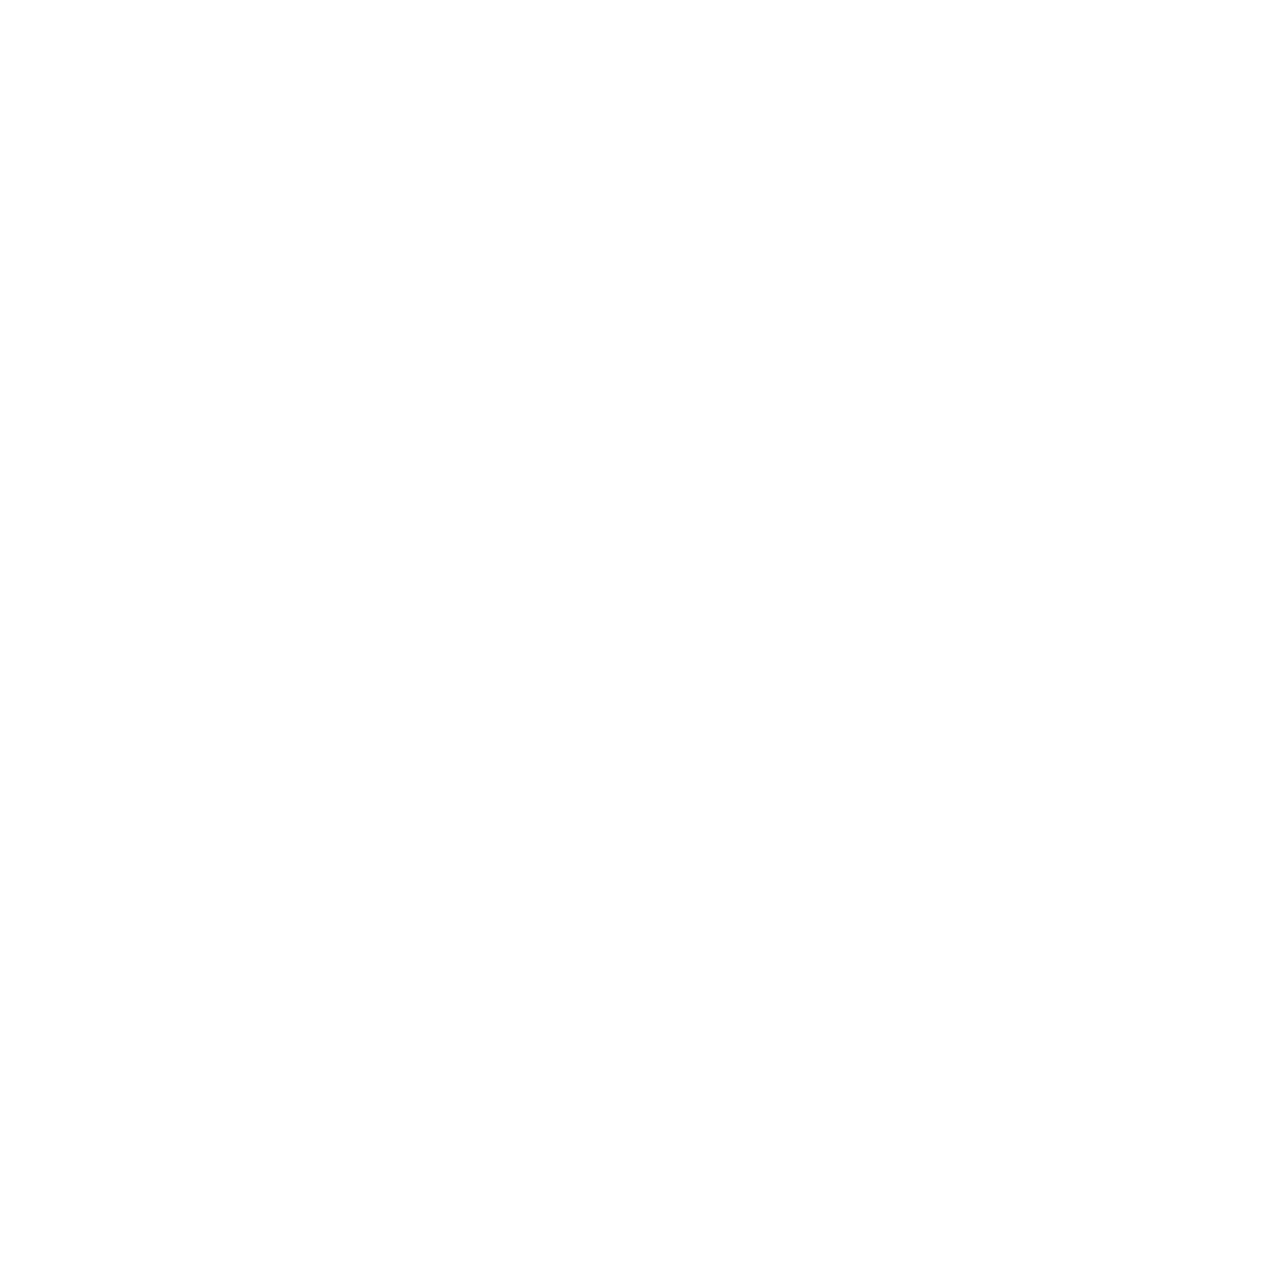
==== policies.html @ 4163ba16 "aa" ====
<!doctype html>
<html>
	<head>
		<meta charset="utf-8">
		<meta http-equiv="X-UA-Compatible" content="IE=edge">
		<meta name="viewport" content="width=device-width, initial-scale=1">
		<title>DES-053</title>
		<link rel="stylesheet" href="style.css">
	</head>
	<body>
		
		<div class="polcies">
		  
		<br>
		
		<h1>
		  Nondiscrimination:
		</h1>
		<br>
		It is policy of Georgian Court University to maintain an academic environment free of discrimination, including harassment, regardless of gender, race, creed, color, religion, age, national and ethnic origin, sexual orientation, disability, or veteran status. The University is committed to creating an environment which is free from intolerance directed toward individuals or groups. For details, see the current GCU undergraduate catalog. All inquiries shall be addressed in the Office of Human Resources.
		<br><br>
		<h1>
		  Disabilities Services:
		</h1>
		
		<br>
		Georgian Court University is committed to ensuring that all students receive equal access to all services, programs, and activities. We support students with documented physical, sensory, learning, or psychological disabilities by providing reasonable and appropriate accommodations in accordance with applicable laws, such as Section 504 of the Rehabilitation Act of 1973 and the Americans with Disabilities Act of 1990. To request accommodations and/or academic adjustments, please contact the Academic Development and Support Center on the lower level of the Sister Mary Joseph Cunningham Library. Call 732-987-2363 or send an email to <a href="mailto:lfarh@georgian.edu">lfarh@georgian.edu</a> For more information, see <a href=" http://georgian.edu/academics/adsc/#disabilities-services">Disability Services</a> 
		<br><br>
		<h1>
		  Academic Integrity
		</h1>
		
		
		<br>
		Georgian Court strives to be a moral community with ethical convictions. Academic integrity is essential to collegial pursuit of truth and knowledge, and academic dishonesty is a serious offense which may result in failure for the course and even dismissal from Georgian Court. Anyone who willfully assists another in the breach of integrity is held equally responsible and subject to the same penalty. According to GCU policy, academic dishonesty is any act of cheating, fabrication, plagiarism, abuse of resources, forgery of academic documents, dissimulation, or sabotage, and any act of aiding and abetting academic dishonesty. One aspect of academic honesty that often surprises students is the expectation that you hand in original work that was not already handed in for a different course. Unless you have specifically obtained your instructor’s permission to hand in previously-completed work, this is a breach of academic honesty. See the catalog or student handbook for additional information. Check with your instructor BEFORE an assignment’s due date if you have questions about this policy.
		 <br><br>
		<h1>
		  Early Warning System – Intervention Tool
		</h1>
		<br>
		
		Georgian Court University has an electronic intervention tool called the Early Warning System. This tool will be invoked when a student is doing poorly in a course by demonstration of sub-par academic performance, attendance, or disposition.  Once an alert is activated in the Early Warning System, you will be notified and a Georgian Court University professional will reach out to you to discuss ways to help you succeed in this course.  This process is only meant to help you.
		 <br><br>
		<h1>
		  Withdrawal from this Course
		</h1>
		 <br>
		GCU policy permits undergraduate students to withdraw up to the 10th week (or equivalent for courses of shorter duration) and receive a “W” grade. This requires a "Request for Grade of W" form and a fee. You cannot withdraw from this course by not attending or by telling your instructor of your desire to withdraw. It is your responsibility to complete the official forms and procedures. An academic advisor must sign the form. A student who has not officially withdrawn will receive a grade based on all work, whether completed or not, including work assigned after the student stopped attending. The registrar publishes a list of deadlines to request a grade of “W” at <a href= http://georgian.edu/academics/registrar/important-dates/.> IMPORTANT DATES </a>
		<br>
		<br>
		WITHDRAWING FROM A COURSE CAN NEGATIVELY AFFECT YOUR FINANCIAL AID AND ACADEMIC STANDING – 
		be sure to check with the Financial Aid Office and your advisor before dropping any course.
		<br><br>
		
		The Office of the Registrar in the Mercy Center can answer questions, too. Telephone 732-987-2228; email <a href="mailto:registrar@georgian.edu">registrar@georgian.edu</a>; <a href="http://georgian.edu/academics/registrar">Registar web site</a>
		<br>
		  <br><br><br><br>
		  </div>
	</body>
</html>
---- style.css ----
@font-face {
	font-family: 'Berthold Akzidenz Grotesk BE';
	src: url('AkzidenzGroteskBE-Regular.eot');
	src: url('AkzidenzGroteskBE-Regular.eot?#iefix') format('embedded-opentype'),
		url('AkzidenzGroteskBE-Regular.woff') format('woff'),
		url('AkzidenzGroteskBE-Regular.ttf') format('truetype');
	font-weight: normal;
	font-style: normal;
}

@font-face {
	font-family: 'Berthold Akzidenz Grotesk BE';
	src: url('AkzidenzGroteskBE-Md.eot');
	src: url('AkzidenzGroteskBE-Md.eot?#iefix') format('embedded-opentype'),
		url('AkzidenzGroteskBE-Md.woff') format('woff'),
		url('AkzidenzGroteskBE-Md.ttf') format('truetype');
	font-weight: 500;
	font-style: normal;
}


* {
  margin: 0;
  padding: 0;
}

html, 
body, 
p,
.h1
 {
  font-family:'Berthold Akzidenz Grotesk BE', sans-Serif;
  font-size: 18px;
  font-style: normal;
  line-height: 1.3;
  color:white
}

.projects {
    font-family:'Berthold Akzidenz Grotesk BE', sans-Serif;
  font-size: 18px;
  font-style: normal;
  line-height: 1.3;
  color:white
}

.date
{
    font-family:'Berthold Akzidenz Grotesk BE', sans-Serif;
    font-size: 18px;
    font-weight: 500;
}

.title {
    font-family:'Berthold Akzidenz Grotesk BE', sans-Serif;
    font-size: 15px;

}

/* Sides */

.left {
margin:20;
  width: 50vw;
  background-color: blue
}

.right {
    margin:20;
  width: 50vw;
  background-color:orange;
  
}

.left, 
.right {
  overflow-y: scroll; 
  overflow-x: hidden;
	-webkit-overflow-scrolling: touch;
  height: 100vh;
}

/* Info */
.schedule
{
    padding: 20px 10px 10px 10px;
      font-size: 12px;
      line-height: 1.1;

}

.container {
	margin: 0px;
	display: -webkit-box;
	display: -moz-box;
	display: -ms-flexbox;
	display: -webkit-flex;
	display: flex;
	flex-direction: row;
	-webkit-flex-direction: row;
  overflow-x: hidden !important; 
  overflow-y: hidden !important;
  width: 100vw;
  height: 100vh;

}

/* Links */
a { color:white;
    text-decoration: none;
    border-bottom: white 0.125em solid;
}

a:hover {
  color:white;
}

/* Rows */

.row {
  width: auto;
  height: auto;
  border-top:1px solid white;
  padding: 10px 10px 10px 10px;
  border-right: 1px solid white;
  border-left: 1px solid white;

  display: grid;
  grid-template-columns: 200px, auto;
}

.last-row
{
    width: auto;
    height: auto;
    padding: 10px 10px 10px 10px;
    border-right: 1px solid white;
    border-left: 1px solid white;
    display: grid;
    grid-template-columns: 300px auto;
    border-bottom:1px solid white;

    display: grid;
  grid-template-columns: 200px, auto;
}

.section {
  padding: 20px 40px 10px 10px;

}


/* Lists */

ol {
  
  margin-left: 20px;
}

ul {
  margin-left: 20px;
  margin-top: 0px;
}

blockquote {
  margin-left: 20px;
}



/* Querey */

@media screen and (max-width: 650px) {
  html,
  body, 
  p,
  .h1 {
    font-size: 12px;
    line-height: 1.1;
  }

  .row {
    grid-template-columns: 1fr;
  }
  
}
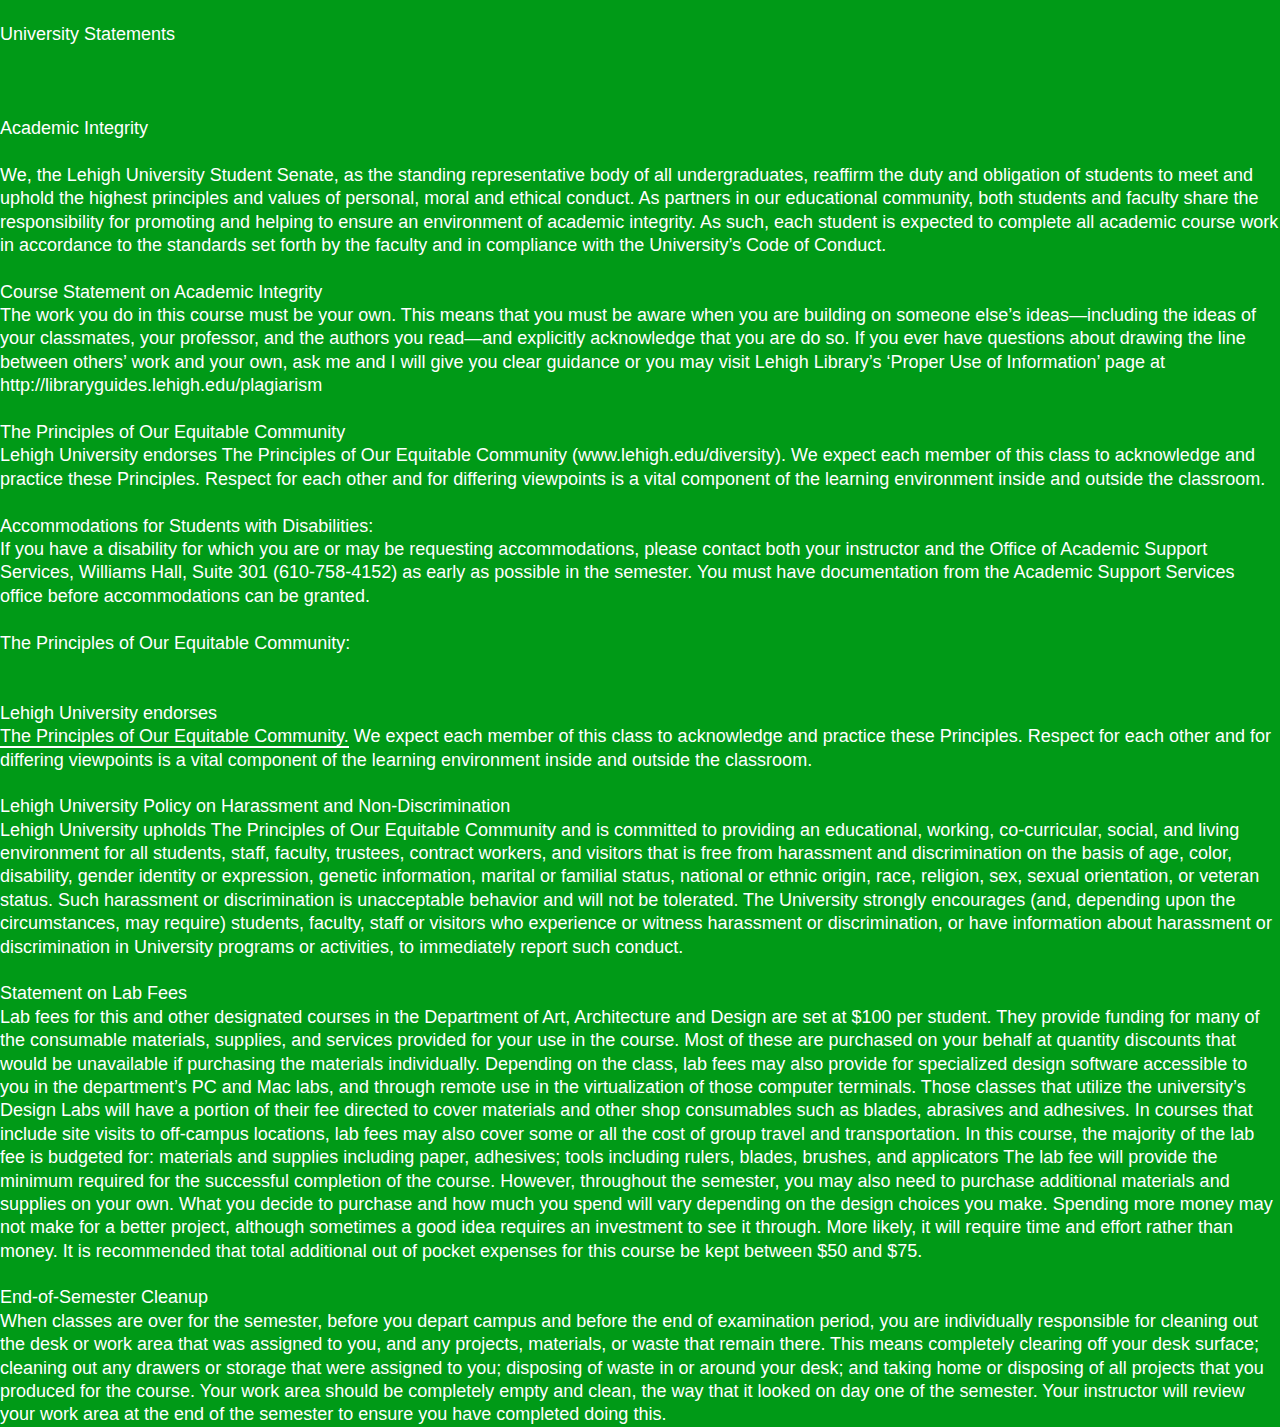
==== commit c5a229de: "Update policies.html" ====
--- a/policies.html
+++ b/policies.html
@@ -13,49 +13,40 @@
 		<div class="polcies">
 		  
 		<br>
-		
-		<h1>
-		  Nondiscrimination:
-		</h1>
+		<p>
+		University Statements</p><br>
 		<br>
-		It is policy of Georgian Court University to maintain an academic environment free of discrimination, including harassment, regardless of gender, race, creed, color, religion, age, national and ethnic origin, sexual orientation, disability, or veteran status. The University is committed to creating an environment which is free from intolerance directed toward individuals or groups. For details, see the current GCU undergraduate catalog. All inquiries shall be addressed in the Office of Human Resources.
-		<br><br>
-		<h1>
-		  Disabilities Services:
-		</h1>
-		
+		<br><p>Academic Integrity </p>
 		<br>
-		Georgian Court University is committed to ensuring that all students receive equal access to all services, programs, and activities. We support students with documented physical, sensory, learning, or psychological disabilities by providing reasonable and appropriate accommodations in accordance with applicable laws, such as Section 504 of the Rehabilitation Act of 1973 and the Americans with Disabilities Act of 1990. To request accommodations and/or academic adjustments, please contact the Academic Development and Support Center on the lower level of the Sister Mary Joseph Cunningham Library. Call 732-987-2363 or send an email to <a href="mailto:lfarh@georgian.edu">lfarh@georgian.edu</a> For more information, see <a href=" http://georgian.edu/academics/adsc/#disabilities-services">Disability Services</a> 
-		<br><br>
-		<h1>
-		  Academic Integrity
-		</h1>
-		
-		
+We, the Lehigh University Student Senate, as the standing representative body of all undergraduates, reaffirm the duty and obligation of students to meet and uphold the highest principles and values of personal, moral and ethical conduct. As partners in our educational community, both students and faculty share the responsibility for promoting and helping to ensure an environment of academic integrity. As such, each student is expected to complete all academic course work in accordance to the standards set forth by the faculty and in compliance with the University’s Code of Conduct.
+<br>
+<br><p>Course Statement on Academic Integrity</p>
+The work you do in this course must be your own. This means that you must be aware when you are building on someone else’s ideas—including  the ideas of your classmates, your professor, and the authors you read—and explicitly acknowledge that you are do so. If you ever have questions about drawing the line between others’ work and your own, ask me and I will give you clear guidance or you may visit Lehigh Library’s ‘Proper Use of Information’ page at http://libraryguides.lehigh.edu/plagiarism 
+<br>
+<br><p>The Principles of Our Equitable Community</p>
+Lehigh University endorses The Principles of Our Equitable Community (www.lehigh.edu/diversity). We expect each member of this class to acknowledge and practice these Principles. Respect for each other and for differing viewpoints is a vital component of the learning environment inside and outside the classroom.
+<br>
+<br><p>Accommodations for Students with Disabilities: </p>
+If you have a disability for which you are or may be requesting accommodations, please contact both your instructor and the Office of Academic Support Services, Williams Hall, Suite 301 (610-758-4152) as early as possible in the semester.  You must have documentation from the Academic Support Services office before accommodations can be granted.
+<br>
+<br><p>The Principles of Our Equitable Community: </p>
+<br>
+<br><p>Lehigh University endorses </p>
+<a href=http://www.lehigh.edu/~inprv/initiatives/PrinciplesEquity_Sheet_v2_032212.pdf">The Principles of Our Equitable Community.</a> We expect each member of this class to acknowledge and practice these Principles. Respect for each other and for differing viewpoints is a vital component of the learning environment inside and outside the classroom.
+<br>
+<br><p>Lehigh University Policy on Harassment and Non-Discrimination</p>
+Lehigh University upholds The Principles of Our Equitable Community and is committed to providing an educational, working, co-curricular, social, and living environment for all students, staff, faculty, trustees, contract workers, and visitors that is free from harassment and discrimination on the basis of age, color, disability, gender identity or expression, genetic information, marital or familial status, national or ethnic origin, race, religion, sex, sexual orientation, or veteran status.  Such harassment or discrimination is unacceptable behavior and will not be tolerated. The University strongly encourages (and, depending upon the circumstances, may require) students, faculty, staff or visitors who experience or witness harassment or discrimination, or have information about harassment or discrimination in University programs or activities, to immediately report such conduct. 
+<br>
+<br><p>Statement on Lab Fees</p>
+Lab fees for this and other designated courses in the Department of Art, Architecture and Design are set at $100 per student. They provide funding for many of the consumable materials, supplies, and services provided for your use in the course. Most of these are purchased on your behalf at quantity discounts that would be unavailable if purchasing the materials individually. Depending on the class, lab fees may also provide for specialized design software accessible to you in the department’s PC and Mac labs, and through remote use in the virtualization of those computer terminals. Those classes that utilize the university’s Design Labs will have a portion of their fee directed to cover materials and other shop consumables such as blades, abrasives and adhesives. In courses that include site visits to off-campus locations, lab fees may also cover some or all the cost of group travel and transportation. 
+In this course, the majority of the lab fee is budgeted for: materials and supplies including paper, adhesives; tools including rulers, blades, brushes, and applicators
+The lab fee will provide the minimum required for the successful completion of the course. However, throughout the semester, you may also need to purchase additional materials and supplies on your own.  What you decide to purchase and how much you spend will vary depending on the design choices you make. Spending more money may not make for a better project, although sometimes a good idea requires an investment to see it through. More likely, it will require time and effort rather than money.  It is recommended that total additional out of pocket expenses for this course be kept between $50 and $75. 
+
+<br>
+<br><p>End-of-Semester Cleanup</p>
+When classes are over for the semester, before you depart campus and before the end of examination period, you are individually responsible for cleaning out the desk or work area that was assigned to you, and any projects, materials, or waste that remain there.  This means completely clearing off your desk surface; cleaning out any drawers or storage that were assigned to you; disposing of waste in or around your desk; and taking home or disposing of all projects that you produced for the course.  Your work area should be completely empty and clean, the way that it looked on day one of the semester.  Your instructor will review your work area at the end of the semester to ensure you have completed doing this. 
+
 		<br>
-		Georgian Court strives to be a moral community with ethical convictions. Academic integrity is essential to collegial pursuit of truth and knowledge, and academic dishonesty is a serious offense which may result in failure for the course and even dismissal from Georgian Court. Anyone who willfully assists another in the breach of integrity is held equally responsible and subject to the same penalty. According to GCU policy, academic dishonesty is any act of cheating, fabrication, plagiarism, abuse of resources, forgery of academic documents, dissimulation, or sabotage, and any act of aiding and abetting academic dishonesty. One aspect of academic honesty that often surprises students is the expectation that you hand in original work that was not already handed in for a different course. Unless you have specifically obtained your instructor’s permission to hand in previously-completed work, this is a breach of academic honesty. See the catalog or student handbook for additional information. Check with your instructor BEFORE an assignment’s due date if you have questions about this policy.
-		 <br><br>
-		<h1>
-		  Early Warning System – Intervention Tool
-		</h1>
-		<br>
-		
-		Georgian Court University has an electronic intervention tool called the Early Warning System. This tool will be invoked when a student is doing poorly in a course by demonstration of sub-par academic performance, attendance, or disposition.  Once an alert is activated in the Early Warning System, you will be notified and a Georgian Court University professional will reach out to you to discuss ways to help you succeed in this course.  This process is only meant to help you.
-		 <br><br>
-		<h1>
-		  Withdrawal from this Course
-		</h1>
-		 <br>
-		GCU policy permits undergraduate students to withdraw up to the 10th week (or equivalent for courses of shorter duration) and receive a “W” grade. This requires a "Request for Grade of W" form and a fee. You cannot withdraw from this course by not attending or by telling your instructor of your desire to withdraw. It is your responsibility to complete the official forms and procedures. An academic advisor must sign the form. A student who has not officially withdrawn will receive a grade based on all work, whether completed or not, including work assigned after the student stopped attending. The registrar publishes a list of deadlines to request a grade of “W” at <a href= http://georgian.edu/academics/registrar/important-dates/.> IMPORTANT DATES </a>
-		<br>
-		<br>
-		WITHDRAWING FROM A COURSE CAN NEGATIVELY AFFECT YOUR FINANCIAL AID AND ACADEMIC STANDING – 
-		be sure to check with the Financial Aid Office and your advisor before dropping any course.
-		<br><br>
-		
-		The Office of the Registrar in the Mercy Center can answer questions, too. Telephone 732-987-2228; email <a href="mailto:registrar@georgian.edu">registrar@georgian.edu</a>; <a href="http://georgian.edu/academics/registrar">Registar web site</a>
-		<br>
-		  <br><br><br><br>
 		  </div>
 	</body>
 </html>
--- a/style.css
+++ b/style.css
@@ -27,7 +27,7 @@
 html, 
 body, 
 p,
-.h1
+h1
  {
   font-family:'Berthold Akzidenz Grotesk BE', sans-Serif;
   font-size: 18px;
@@ -56,6 +56,14 @@
     font-size: 15px;
 
 }
+
+.polcies
+{
+  background-color:#009A17;
+  margin:20;
+
+}
+
 
 /* Sides */
 
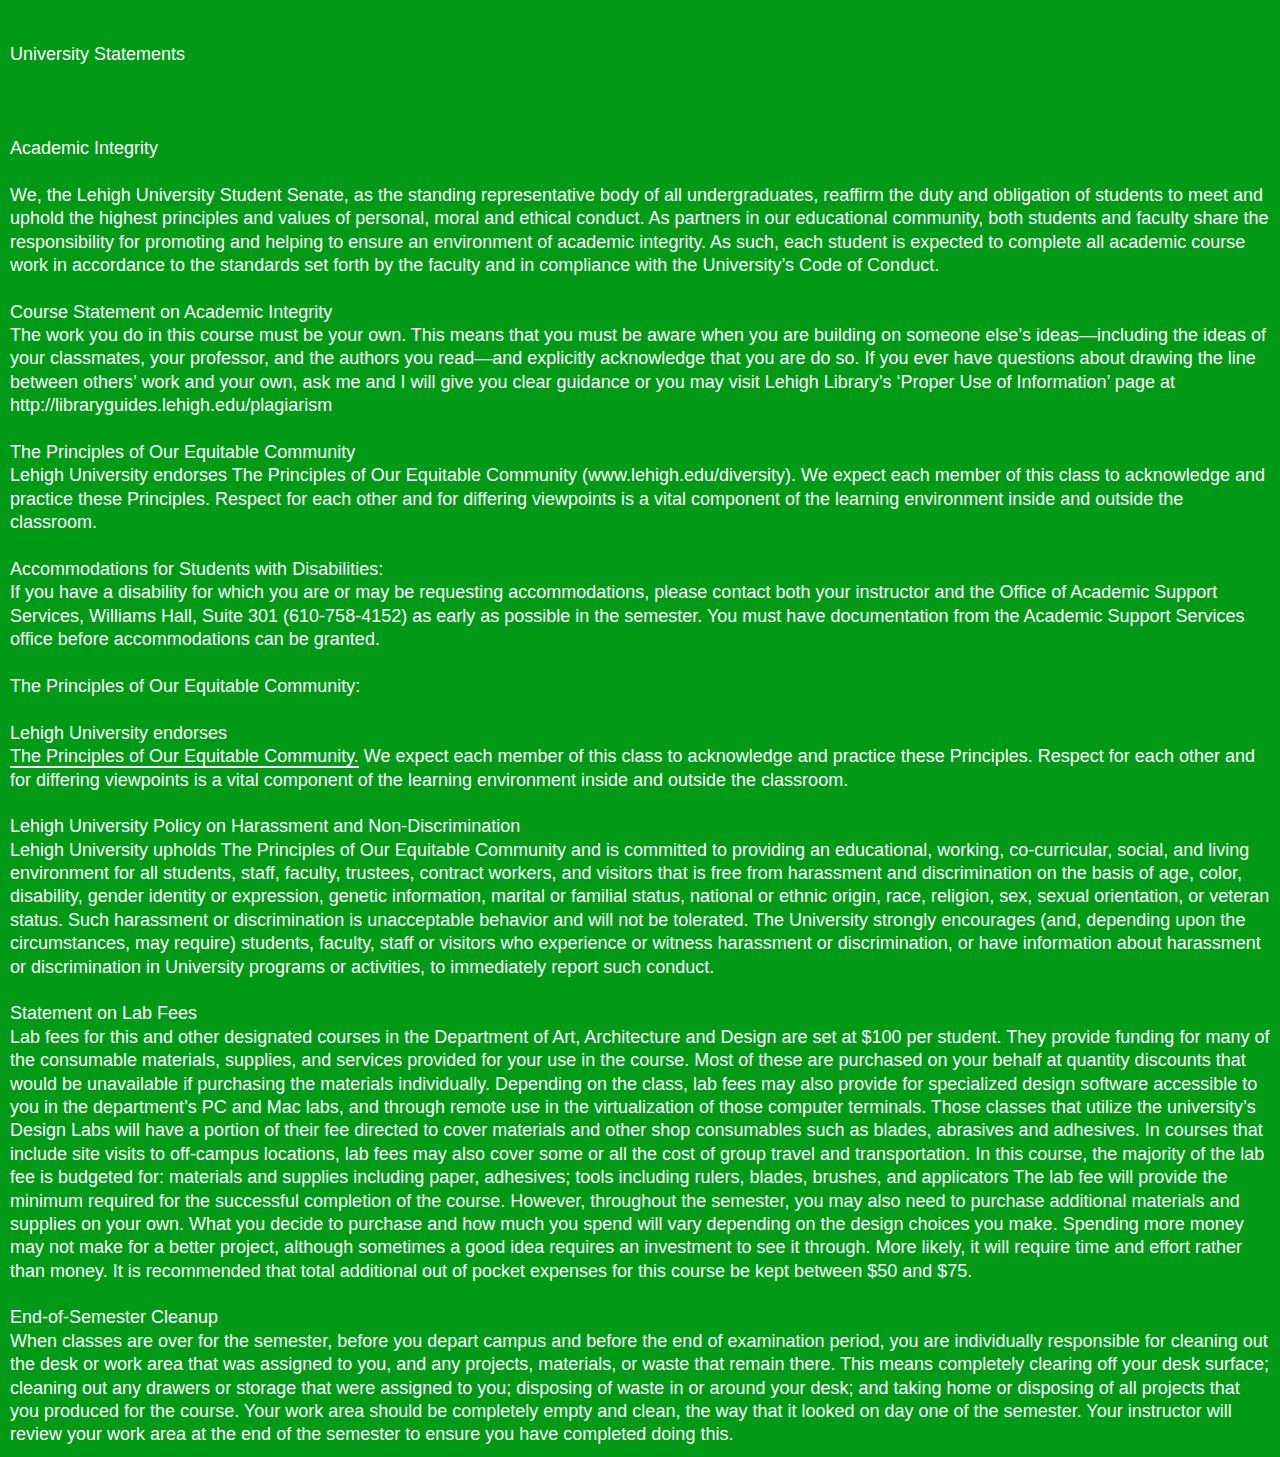
==== commit ab01999e: "s" ====
--- a/policies.html
+++ b/policies.html
@@ -30,7 +30,7 @@
 If you have a disability for which you are or may be requesting accommodations, please contact both your instructor and the Office of Academic Support Services, Williams Hall, Suite 301 (610-758-4152) as early as possible in the semester.  You must have documentation from the Academic Support Services office before accommodations can be granted.
 <br>
 <br><p>The Principles of Our Equitable Community: </p>
-<br>
+
 <br><p>Lehigh University endorses </p>
 <a href=http://www.lehigh.edu/~inprv/initiatives/PrinciplesEquity_Sheet_v2_032212.pdf">The Principles of Our Equitable Community.</a> We expect each member of this class to acknowledge and practice these Principles. Respect for each other and for differing viewpoints is a vital component of the learning environment inside and outside the classroom.
 <br>
--- a/style.css
+++ b/style.css
@@ -60,7 +60,7 @@
 .polcies
 {
   background-color:#009A17;
-  margin:20;
+  padding: 20px 10px 10px 10px
 
 }
 
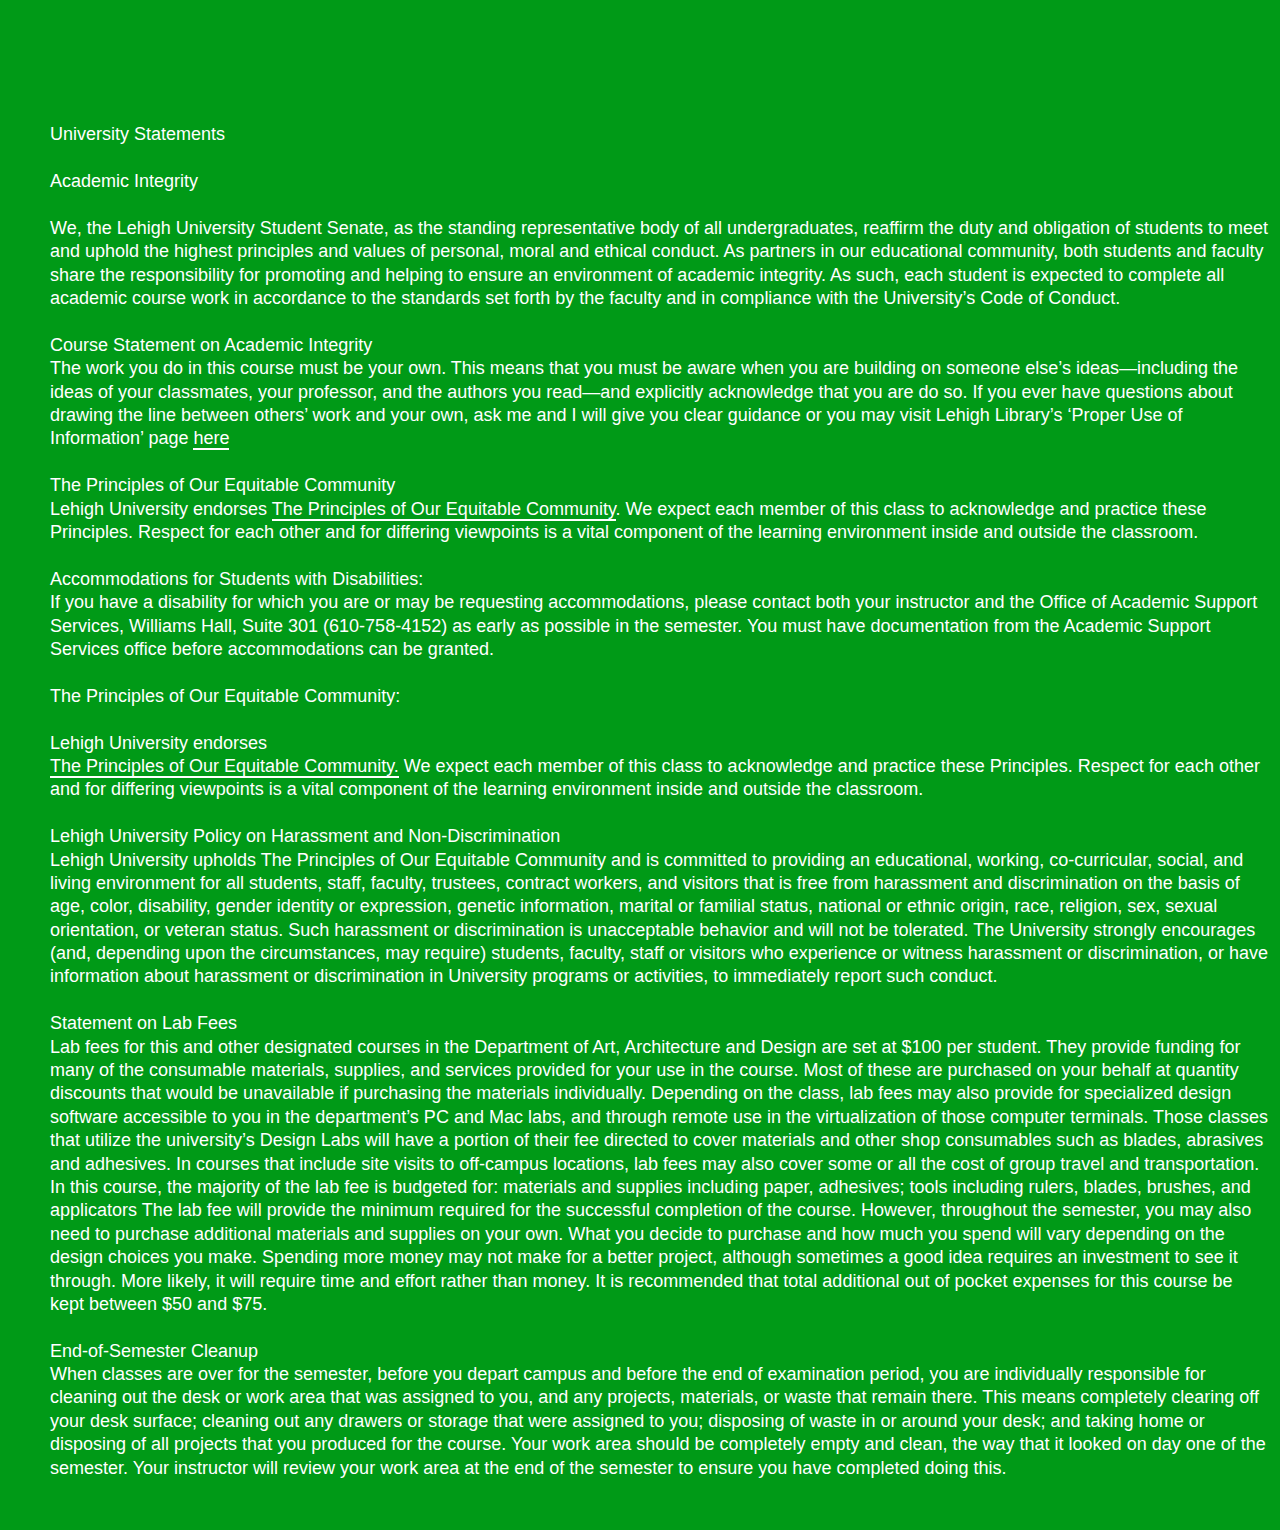
==== commit 383885bb: "Update policies.html" ====
--- a/policies.html
+++ b/policies.html
@@ -15,16 +15,16 @@
 		<br>
 		<p>
 		University Statements</p><br>
-		<br>
-		<br><p>Academic Integrity </p>
+		
+		<p>Academic Integrity </p>
 		<br>
 We, the Lehigh University Student Senate, as the standing representative body of all undergraduates, reaffirm the duty and obligation of students to meet and uphold the highest principles and values of personal, moral and ethical conduct. As partners in our educational community, both students and faculty share the responsibility for promoting and helping to ensure an environment of academic integrity. As such, each student is expected to complete all academic course work in accordance to the standards set forth by the faculty and in compliance with the University’s Code of Conduct.
 <br>
 <br><p>Course Statement on Academic Integrity</p>
-The work you do in this course must be your own. This means that you must be aware when you are building on someone else’s ideas—including  the ideas of your classmates, your professor, and the authors you read—and explicitly acknowledge that you are do so. If you ever have questions about drawing the line between others’ work and your own, ask me and I will give you clear guidance or you may visit Lehigh Library’s ‘Proper Use of Information’ page at http://libraryguides.lehigh.edu/plagiarism 
+The work you do in this course must be your own. This means that you must be aware when you are building on someone else’s ideas—including  the ideas of your classmates, your professor, and the authors you read—and explicitly acknowledge that you are do so. If you ever have questions about drawing the line between others’ work and your own, ask me and I will give you clear guidance or you may visit Lehigh Library’s ‘Proper Use of Information’ page <a href="http://libraryguides.lehigh.edu/plagiarism">here </a> 
 <br>
 <br><p>The Principles of Our Equitable Community</p>
-Lehigh University endorses The Principles of Our Equitable Community (www.lehigh.edu/diversity). We expect each member of this class to acknowledge and practice these Principles. Respect for each other and for differing viewpoints is a vital component of the learning environment inside and outside the classroom.
+Lehigh University endorses <a href="www.lehigh.edu/diversity">The Principles of Our Equitable Community</a>. We expect each member of this class to acknowledge and practice these Principles. Respect for each other and for differing viewpoints is a vital component of the learning environment inside and outside the classroom.
 <br>
 <br><p>Accommodations for Students with Disabilities: </p>
 If you have a disability for which you are or may be requesting accommodations, please contact both your instructor and the Office of Academic Support Services, Williams Hall, Suite 301 (610-758-4152) as early as possible in the semester.  You must have documentation from the Academic Support Services office before accommodations can be granted.
@@ -32,7 +32,7 @@
 <br><p>The Principles of Our Equitable Community: </p>
 
 <br><p>Lehigh University endorses </p>
-<a href=http://www.lehigh.edu/~inprv/initiatives/PrinciplesEquity_Sheet_v2_032212.pdf">The Principles of Our Equitable Community.</a> We expect each member of this class to acknowledge and practice these Principles. Respect for each other and for differing viewpoints is a vital component of the learning environment inside and outside the classroom.
+<a href=http://www.lehigh.edu/~inprv/initiatives/PrinciplesEquity_Sheet_v2_032212.pdf>The Principles of Our Equitable Community.</a> We expect each member of this class to acknowledge and practice these Principles. Respect for each other and for differing viewpoints is a vital component of the learning environment inside and outside the classroom.
 <br>
 <br><p>Lehigh University Policy on Harassment and Non-Discrimination</p>
 Lehigh University upholds The Principles of Our Equitable Community and is committed to providing an educational, working, co-curricular, social, and living environment for all students, staff, faculty, trustees, contract workers, and visitors that is free from harassment and discrimination on the basis of age, color, disability, gender identity or expression, genetic information, marital or familial status, national or ethnic origin, race, religion, sex, sexual orientation, or veteran status.  Such harassment or discrimination is unacceptable behavior and will not be tolerated. The University strongly encourages (and, depending upon the circumstances, may require) students, faculty, staff or visitors who experience or witness harassment or discrimination, or have information about harassment or discrimination in University programs or activities, to immediately report such conduct. 
--- a/style.css
+++ b/style.css
@@ -60,7 +60,7 @@
 .polcies
 {
   background-color:#009A17;
-  padding: 20px 10px 10px 10px
+  padding: 100px 10px 50px 50px
 
 }
 
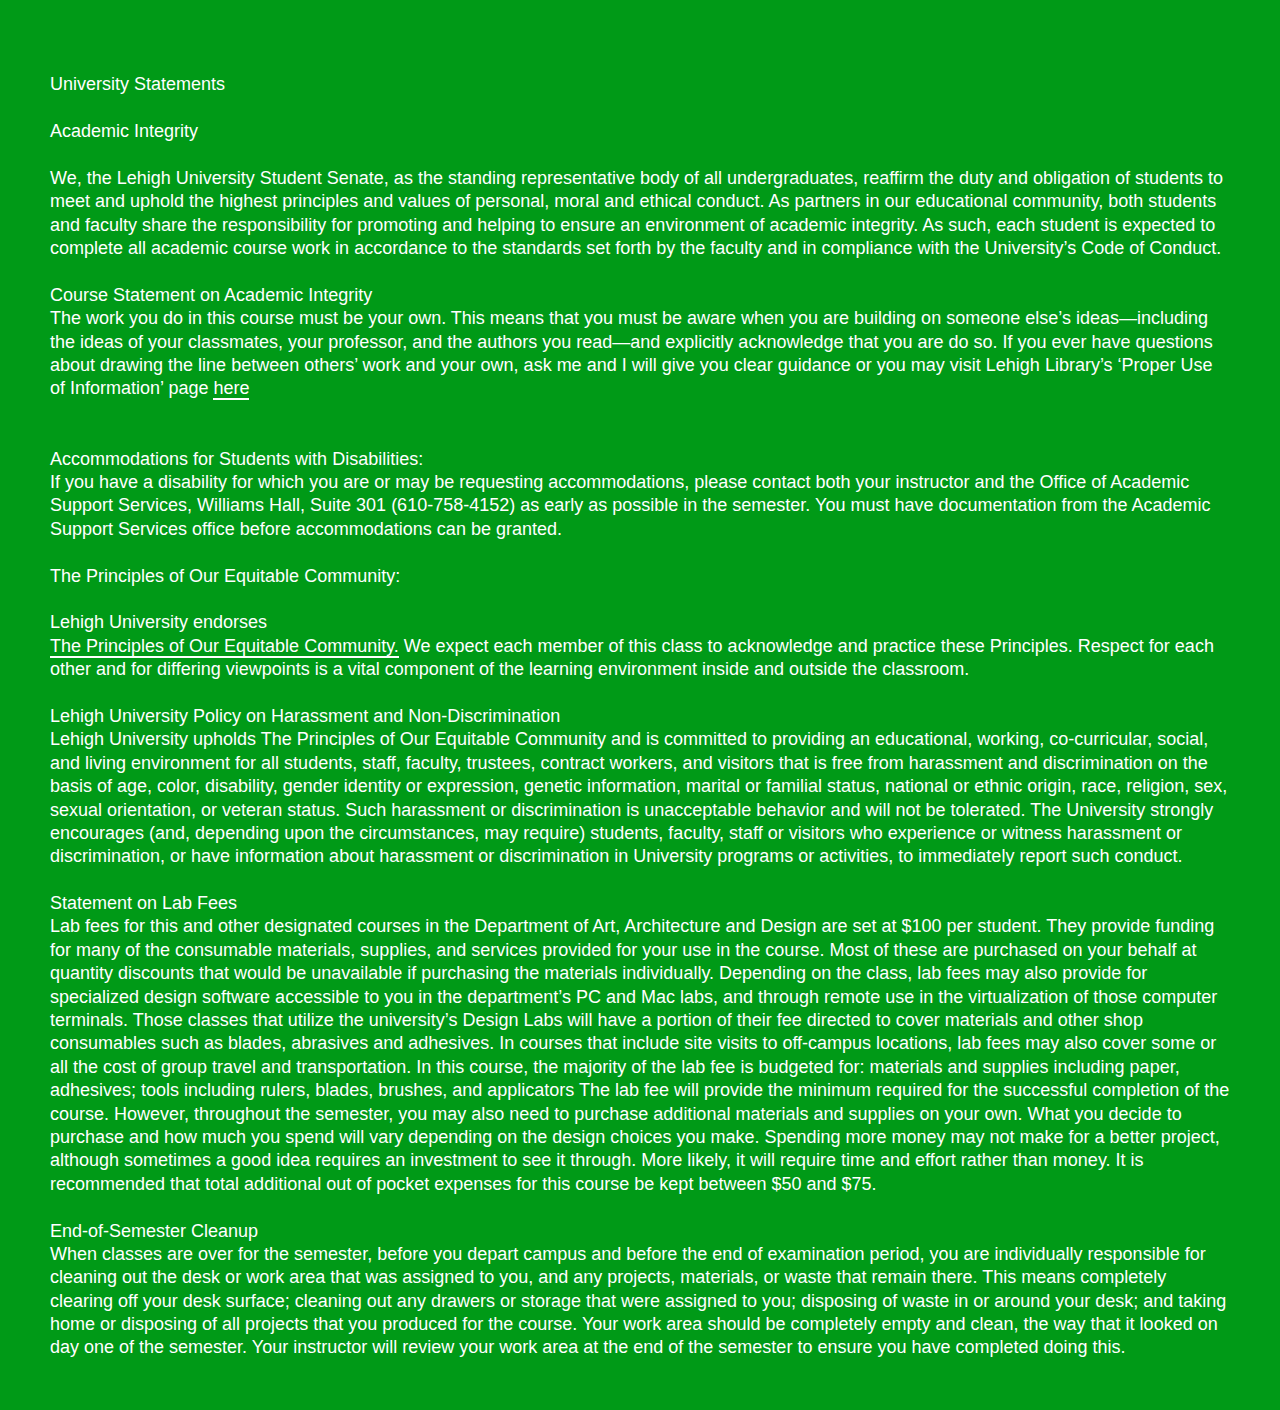
==== commit ff992ed0: "s" ====
--- a/policies.html
+++ b/policies.html
@@ -23,8 +23,6 @@
 <br><p>Course Statement on Academic Integrity</p>
 The work you do in this course must be your own. This means that you must be aware when you are building on someone else’s ideas—including  the ideas of your classmates, your professor, and the authors you read—and explicitly acknowledge that you are do so. If you ever have questions about drawing the line between others’ work and your own, ask me and I will give you clear guidance or you may visit Lehigh Library’s ‘Proper Use of Information’ page <a href="http://libraryguides.lehigh.edu/plagiarism">here </a> 
 <br>
-<br><p>The Principles of Our Equitable Community</p>
-Lehigh University endorses <a href="www.lehigh.edu/diversity">The Principles of Our Equitable Community</a>. We expect each member of this class to acknowledge and practice these Principles. Respect for each other and for differing viewpoints is a vital component of the learning environment inside and outside the classroom.
 <br>
 <br><p>Accommodations for Students with Disabilities: </p>
 If you have a disability for which you are or may be requesting accommodations, please contact both your instructor and the Office of Academic Support Services, Williams Hall, Suite 301 (610-758-4152) as early as possible in the semester.  You must have documentation from the Academic Support Services office before accommodations can be granted.
--- a/style.css
+++ b/style.css
@@ -60,7 +60,7 @@
 .polcies
 {
   background-color:#009A17;
-  padding: 100px 10px 50px 50px
+  padding: 50px 50px 50px 50px
 
 }
 
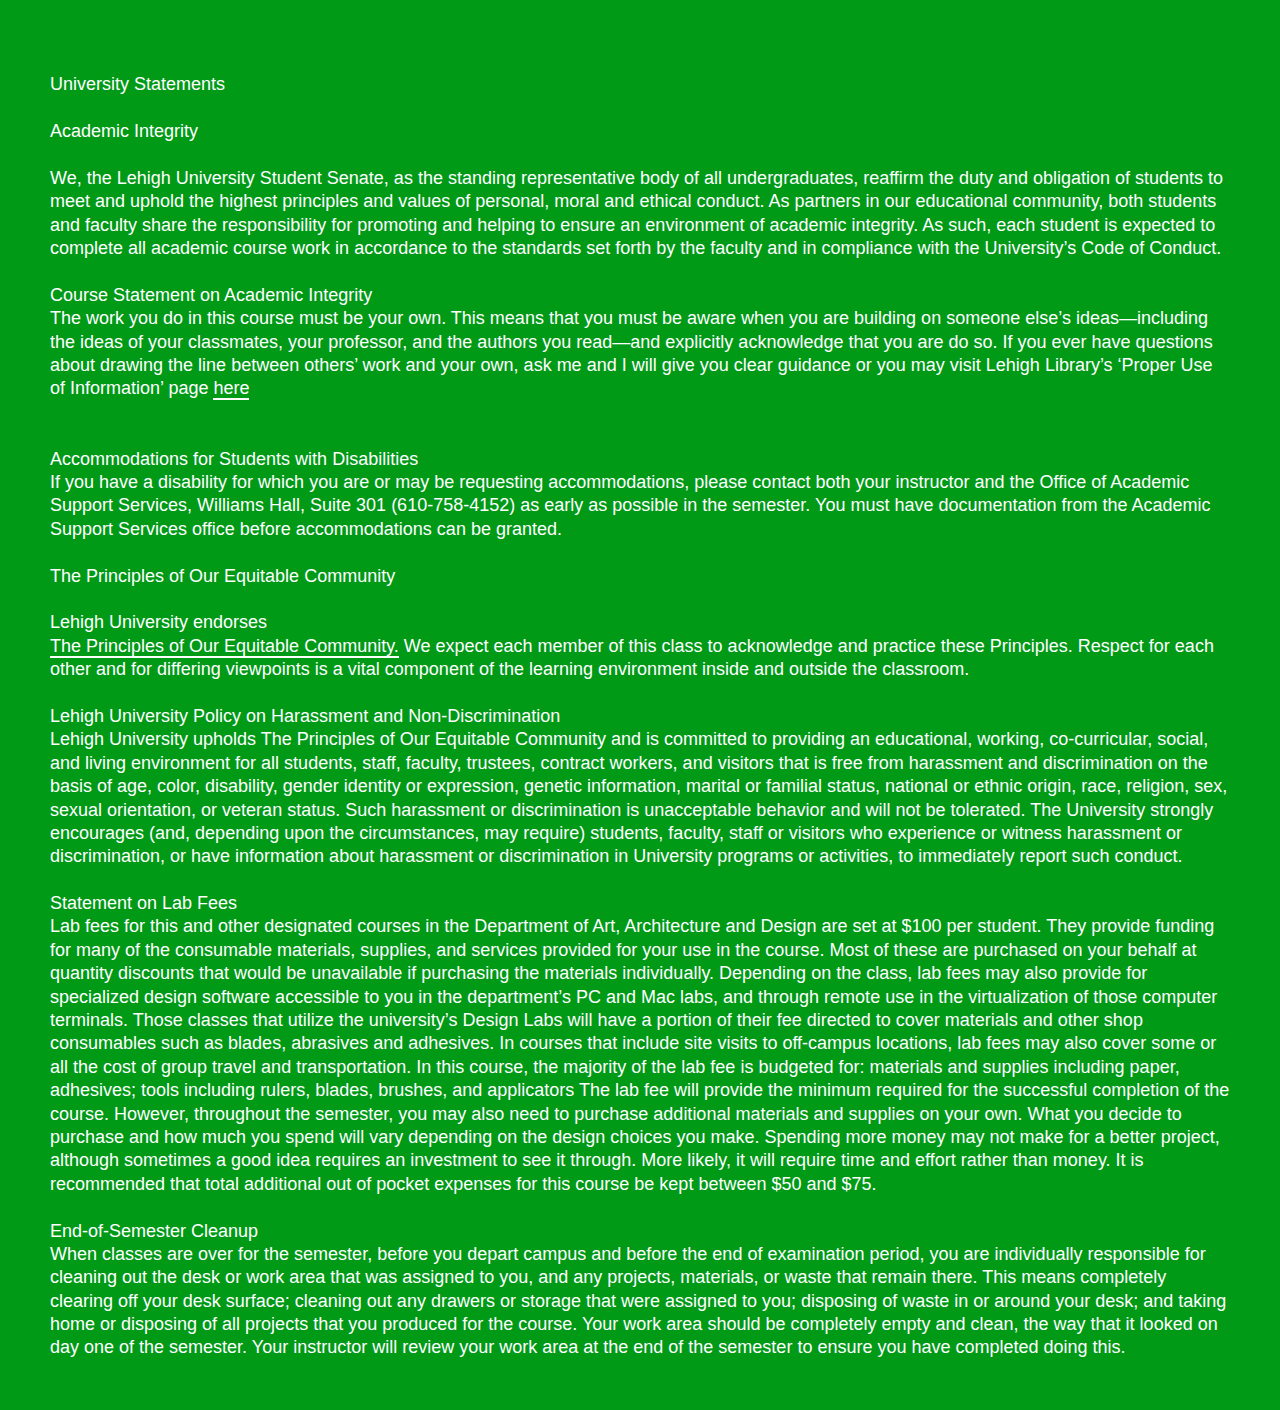
==== commit a2fefdd4: "Update policies.html" ====
--- a/policies.html
+++ b/policies.html
@@ -24,10 +24,10 @@
 The work you do in this course must be your own. This means that you must be aware when you are building on someone else’s ideas—including  the ideas of your classmates, your professor, and the authors you read—and explicitly acknowledge that you are do so. If you ever have questions about drawing the line between others’ work and your own, ask me and I will give you clear guidance or you may visit Lehigh Library’s ‘Proper Use of Information’ page <a href="http://libraryguides.lehigh.edu/plagiarism">here </a> 
 <br>
 <br>
-<br><p>Accommodations for Students with Disabilities: </p>
+<br><p>Accommodations for Students with Disabilities </p>
 If you have a disability for which you are or may be requesting accommodations, please contact both your instructor and the Office of Academic Support Services, Williams Hall, Suite 301 (610-758-4152) as early as possible in the semester.  You must have documentation from the Academic Support Services office before accommodations can be granted.
 <br>
-<br><p>The Principles of Our Equitable Community: </p>
+<br><p>The Principles of Our Equitable Community </p>
 
 <br><p>Lehigh University endorses </p>
 <a href=http://www.lehigh.edu/~inprv/initiatives/PrinciplesEquity_Sheet_v2_032212.pdf>The Principles of Our Equitable Community.</a> We expect each member of this class to acknowledge and practice these Principles. Respect for each other and for differing viewpoints is a vital component of the learning environment inside and outside the classroom.
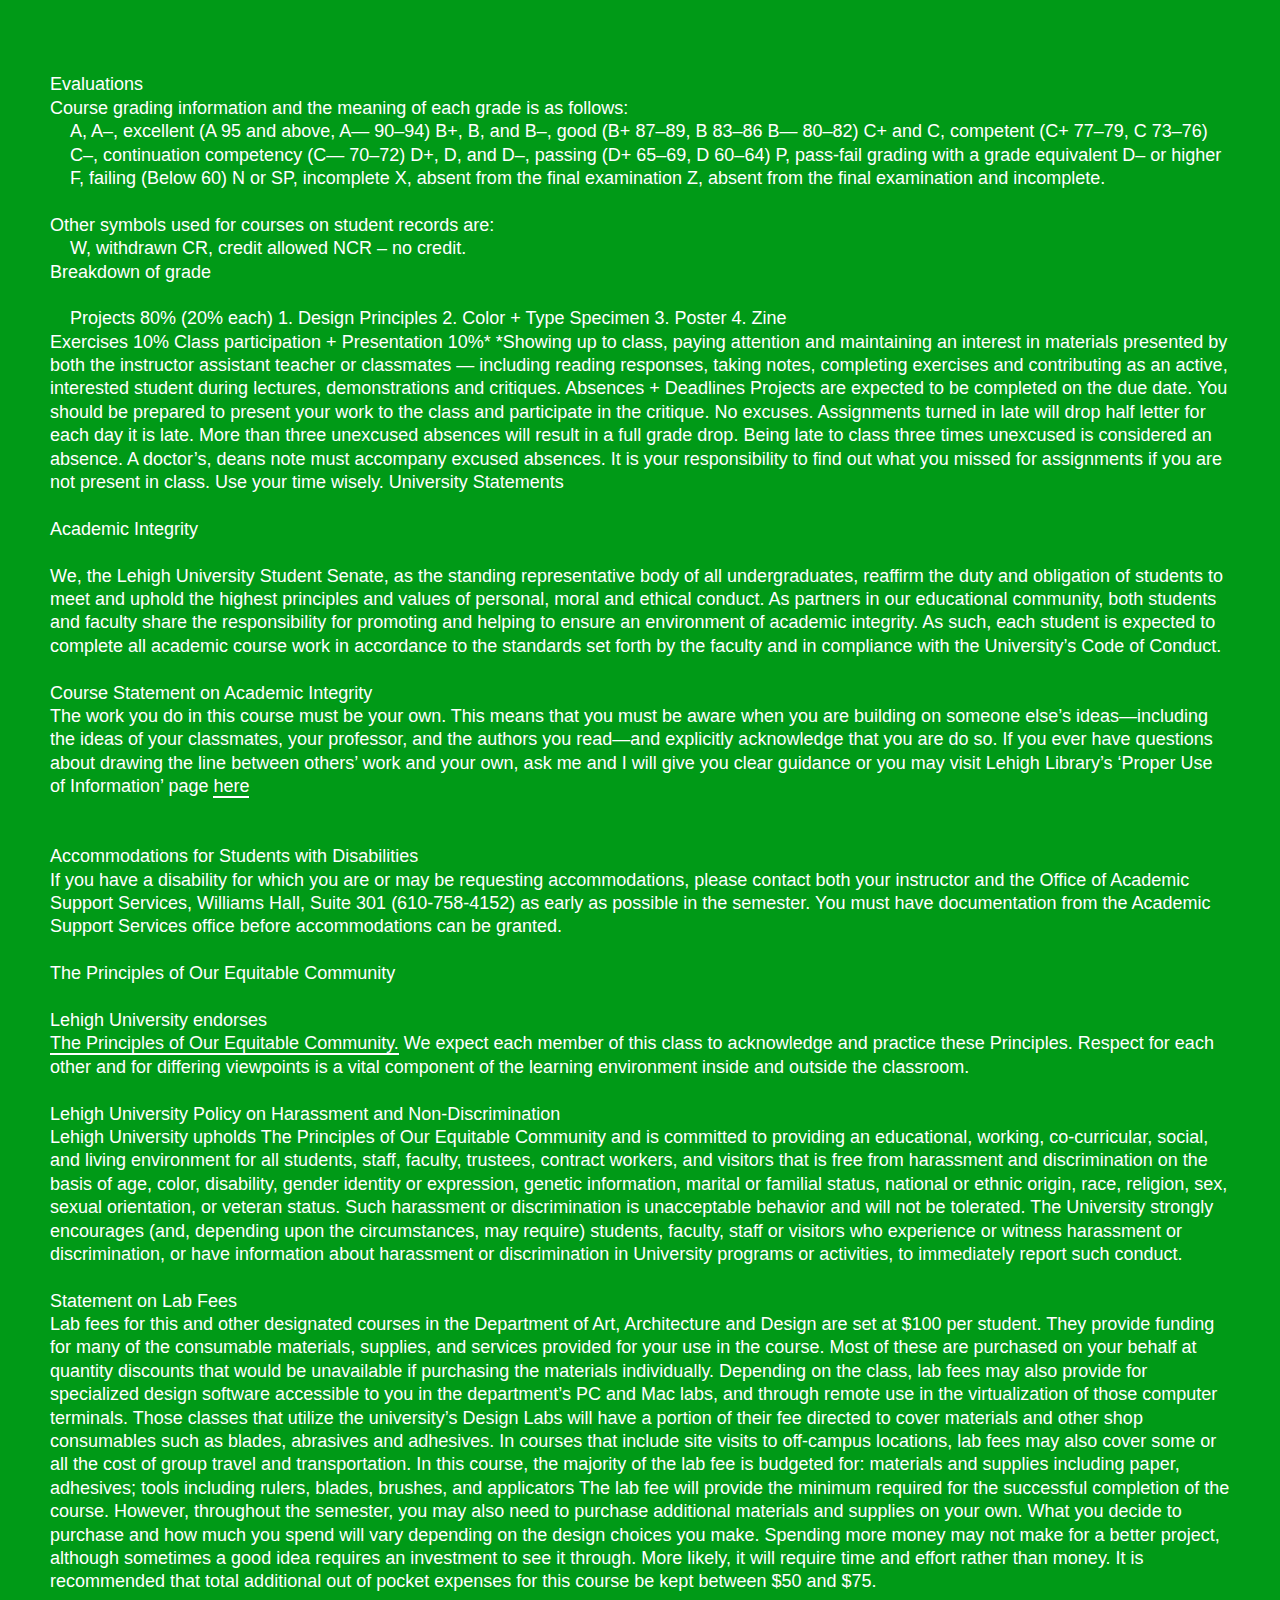
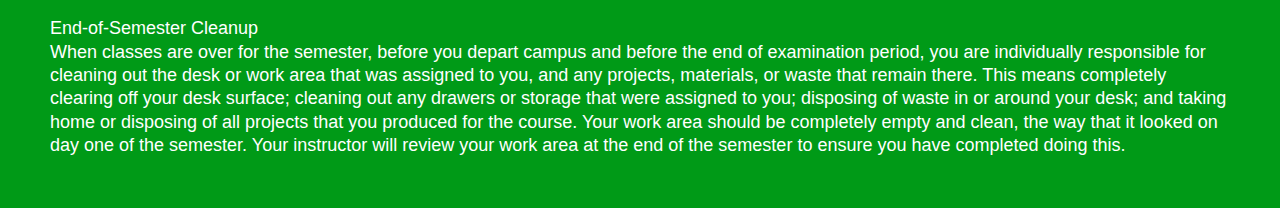
==== commit a1ba20a5: "Update policies.html" ====
--- a/policies.html
+++ b/policies.html
@@ -14,6 +14,47 @@
 		  
 		<br>
 		<p>
+
+			<p>Evaluations</p>
+			Course grading information and the meaning of each grade is as follows: <br>
+			<ul>
+				A, A–, excellent (A 95 and above, A— 90–94)
+				B+, B, and B–, good (B+ 87–89, B 83–86 B— 80–82)
+				C+ and C, competent (C+ 77–79, C 73–76)
+				C–, continuation competency (C— 70–72)
+				D+, D, and D–, passing (D+  65–69, D 60–64)
+				P, pass-fail grading with a grade equivalent
+				 D– or higher 
+				F, failing (Below 60)
+				N or SP, incomplete
+				X, absent from the final examination
+				Z, absent from the final examination and incomplete.
+			</ul>
+			<br>
+			Other symbols used for courses on student records are: <br>
+				<ul>W, withdrawn
+				CR, credit allowed
+				NCR – no credit.  </ul> 
+			
+			<p>Breakdown of grade</p>
+			<br>
+			<ul>Projects 80% 
+			(20% each)
+			1.	Design Principles 
+			2.	Color + Type Specimen
+			3.	Poster
+			4.	Zine
+		</ul>
+
+			Exercises 10%
+			Class participation + Presentation 10%*
+			*Showing up to class, paying attention and maintaining an interest in materials presented by both the instructor assistant teacher or classmates — including reading responses, taking notes, completing exercises and contributing as an active, interested student during lectures, demonstrations and critiques.
+			
+			Absences + Deadlines
+			Projects are expected to be completed on the due date. You should be prepared to present your work to the class and participate in the critique. No excuses. Assignments turned in late will drop half letter for each day it is late. 
+			More than three unexcused absences will result in a full grade drop. Being late to class three times unexcused is considered an absence. A doctor’s, deans note must accompany excused absences. It is your responsibility to find out what you missed for assignments if you are not present in class. Use your time wisely.
+
+
 		University Statements</p><br>
 		
 		<p>Academic Integrity </p>
--- a/style.css
+++ b/style.css
@@ -36,6 +36,11 @@
   color:white
 }
 
+i {
+  line-height: 1.3;
+
+}
+
 .projects {
     font-family:'Berthold Akzidenz Grotesk BE', sans-Serif;
   font-size: 18px;
@@ -49,6 +54,8 @@
     font-family:'Berthold Akzidenz Grotesk BE', sans-Serif;
     font-size: 18px;
     font-weight: 500;
+
+  
 }
 
 .title {
@@ -62,6 +69,19 @@
   background-color:#009A17;
   padding: 50px 50px 50px 50px
 
+}
+
+
+.second
+ {
+  background-color:#009A17;
+  width:100vw;
+
+}
+
+.content {
+
+  width:50vw;
 }
 
 
@@ -81,7 +101,8 @@
 }
 
 .left, 
-.right {
+.right,
+.second {
   overflow-y: scroll; 
   overflow-x: hidden;
 	-webkit-overflow-scrolling: touch;
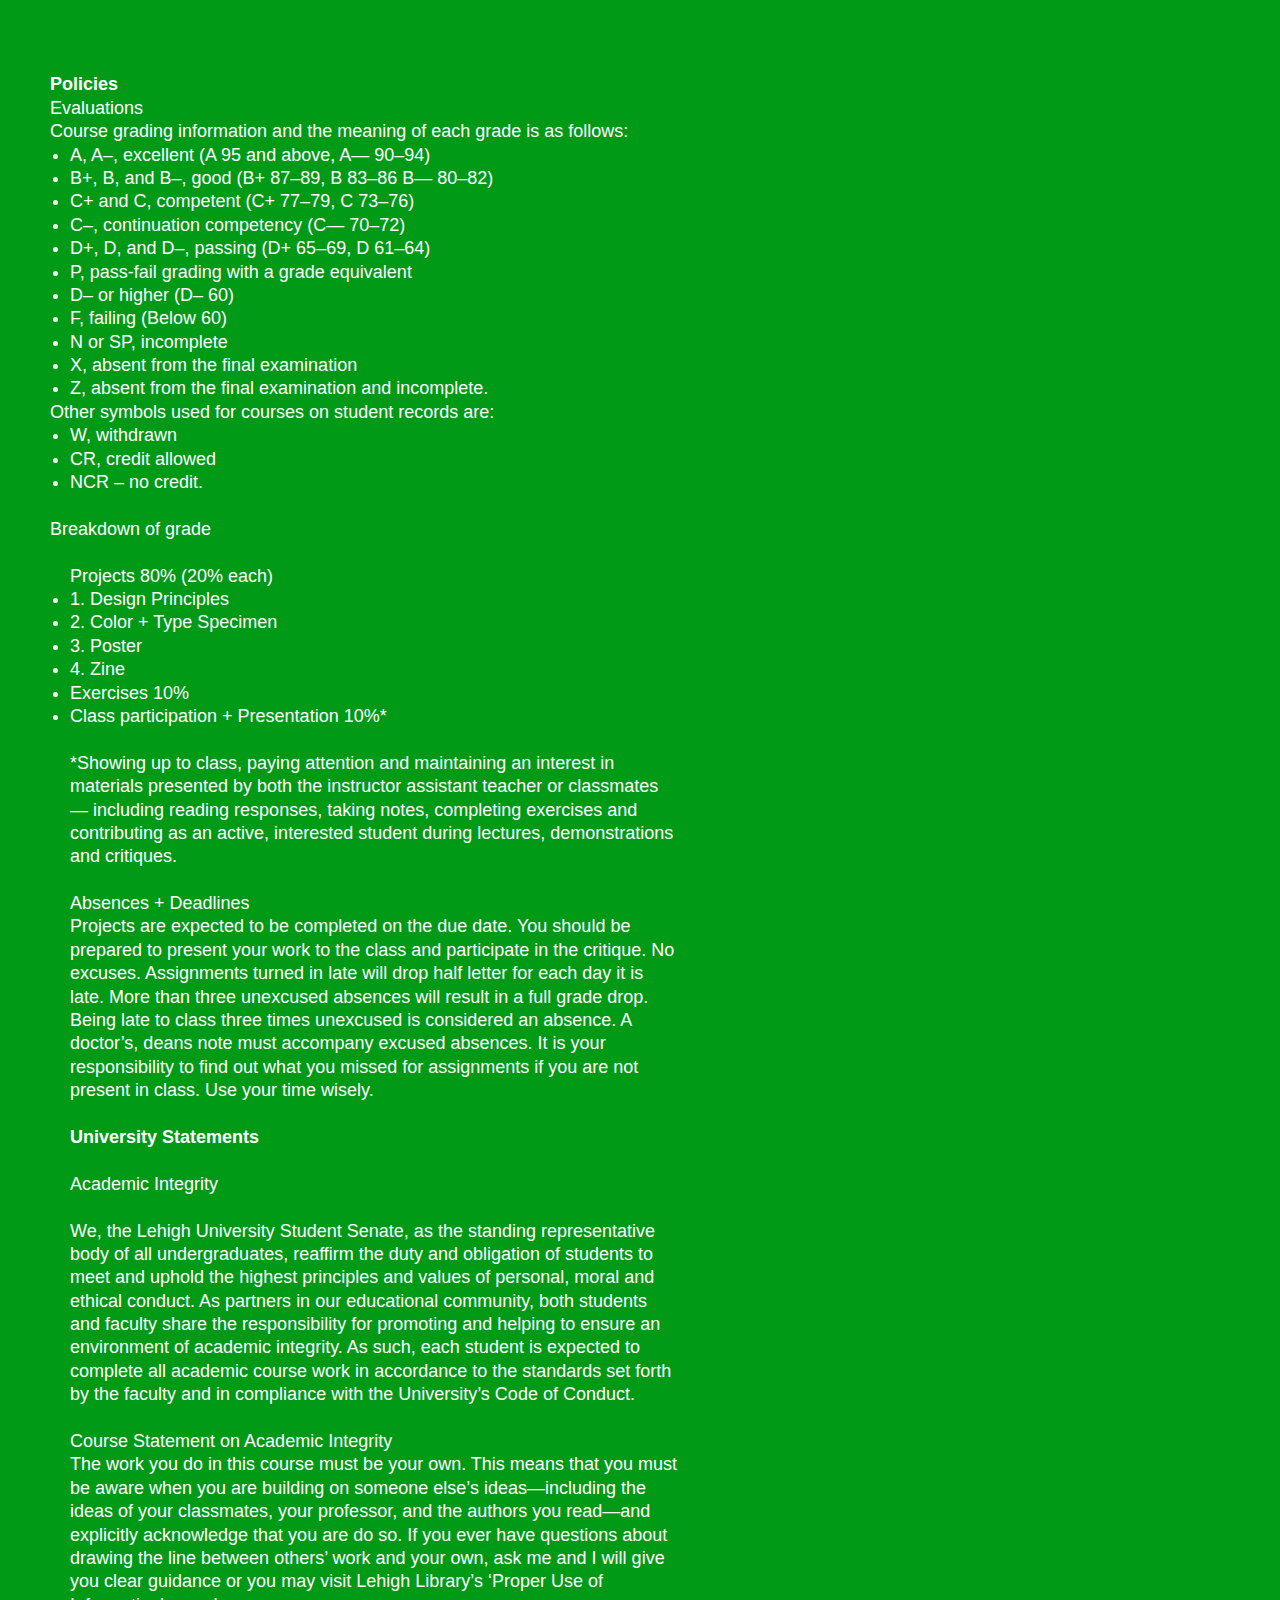
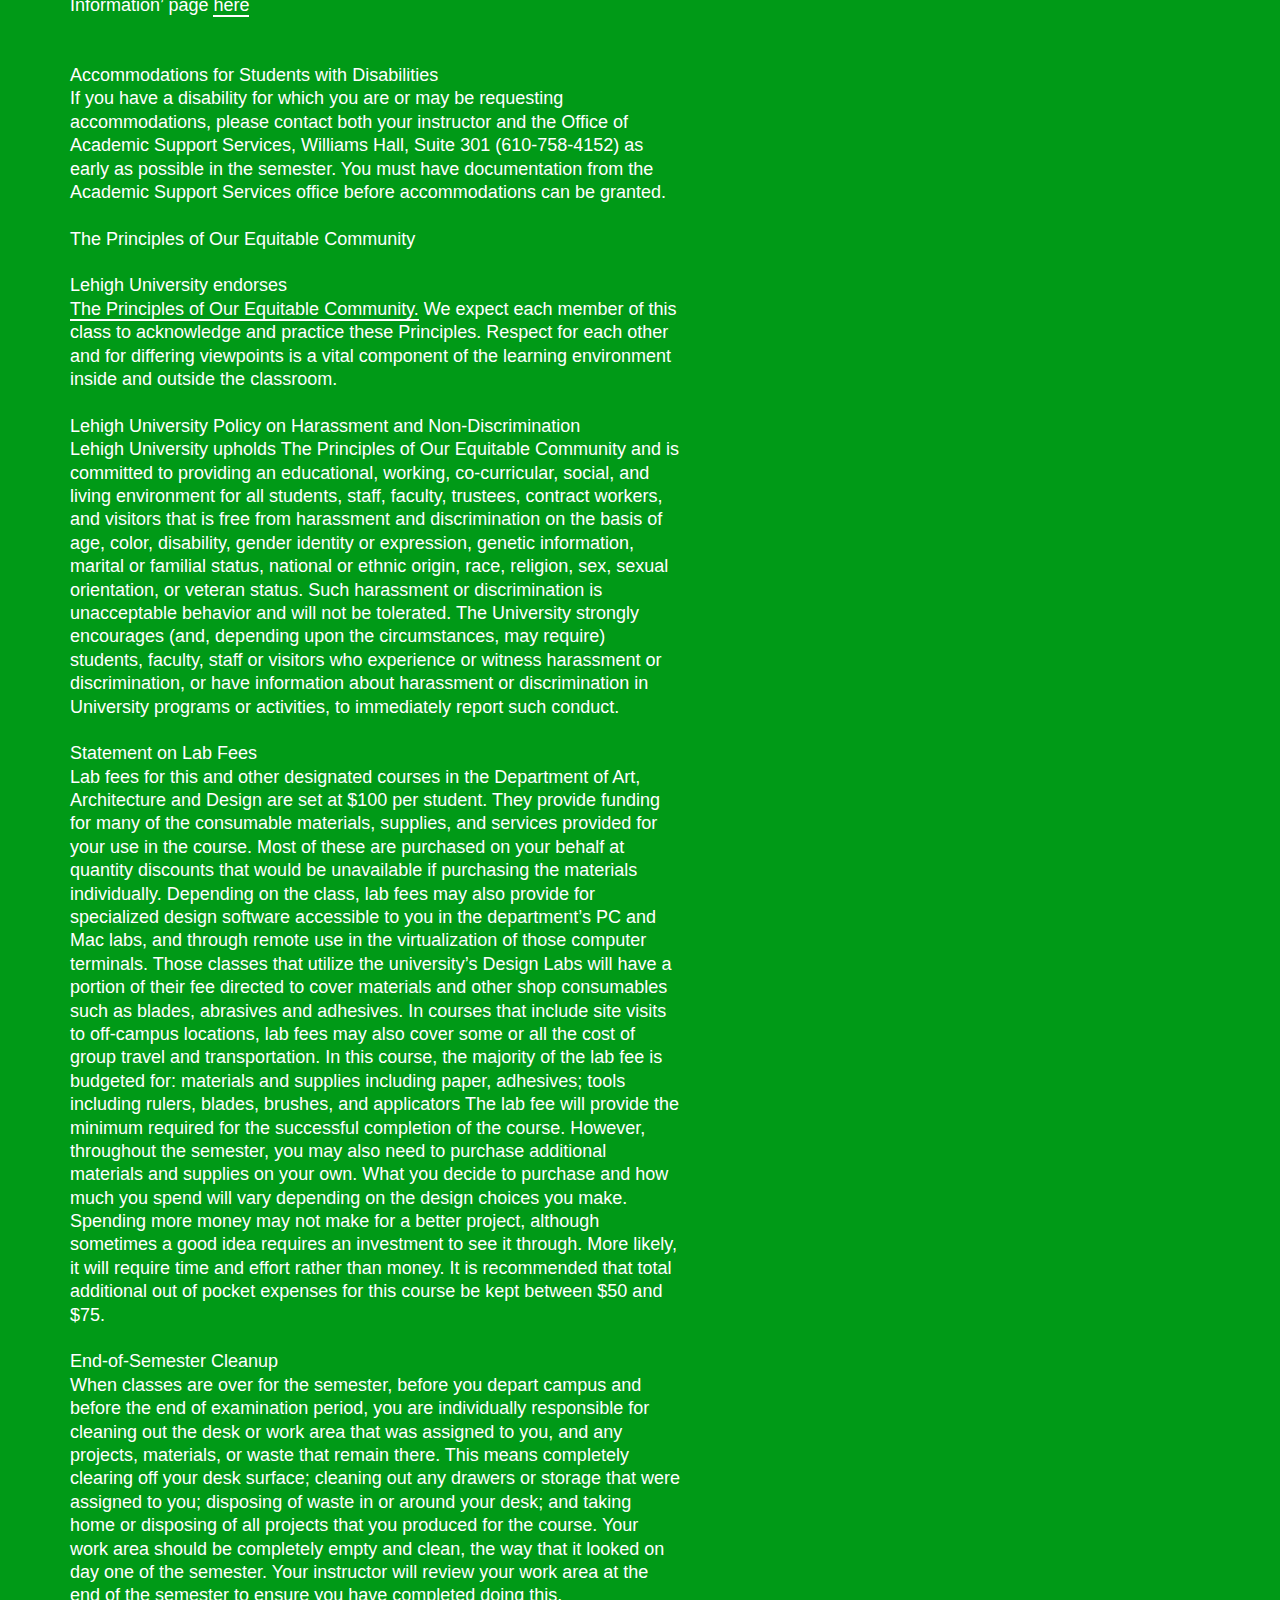
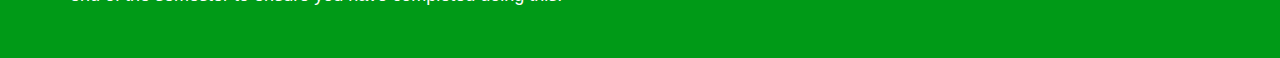
==== commit d7c39a20: "lll" ====
--- a/policies.html
+++ b/policies.html
@@ -13,49 +13,56 @@
 		<div class="polcies">
 		  
 		<br>
+
+<h1>Policies</h1>
+
 		<p>
 
 			<p>Evaluations</p>
 			Course grading information and the meaning of each grade is as follows: <br>
 			<ul>
-				A, A–, excellent (A 95 and above, A— 90–94)
-				B+, B, and B–, good (B+ 87–89, B 83–86 B— 80–82)
-				C+ and C, competent (C+ 77–79, C 73–76)
-				C–, continuation competency (C— 70–72)
-				D+, D, and D–, passing (D+  65–69, D 60–64)
-				P, pass-fail grading with a grade equivalent
-				 D– or higher 
-				F, failing (Below 60)
-				N or SP, incomplete
-				X, absent from the final examination
-				Z, absent from the final examination and incomplete.
+				<li>A, A–, excellent (A 95 and above, A— 90–94)</li>
+				<li>B+, B, and B–, good (B+ 87–89, B 83–86 B— 80–82)</li>
+				<li>C+ and C, competent (C+ 77–79, C 73–76)</li>
+				<li>C–, continuation competency (C— 70–72)</li>
+				<li>D+, D, and D–, passing (D+  65–69, D 61–64)</li>
+				<li>P, pass-fail grading with a grade equivalent</li>
+				<li>D– or higher (D– 60)</li> 
+				<li>F, failing (Below 60)</li>
+				<li>N or SP, incomplete</li>
+				<li>X, absent from the final examination</li>
+				<li>Z, absent from the final examination and incomplete.</li>
 			</ul>
+
+			Other symbols used for courses on student records are: <br>
+				<ul>
+					<li>W, withdrawn</li>
+					<li>CR, credit allowed </li>
+						<li>NCR – no credit.</li>  </ul> 
 			<br>
-			Other symbols used for courses on student records are: <br>
-				<ul>W, withdrawn
-				CR, credit allowed
-				NCR – no credit.  </ul> 
-			
 			<p>Breakdown of grade</p>
 			<br>
-			<ul>Projects 80% 
-			(20% each)
-			1.	Design Principles 
-			2.	Color + Type Specimen
-			3.	Poster
-			4.	Zine
-		</ul>
+			<ul>
+				<lh>Projects 80% </lh>
+				<lh>(20% each)</lh>
+					<li>1.	Design Principles </li>
+						<li>2.	Color + Type Specimen </li>
+							<li>3.	Poster </li>
+								<li>4.	Zine </li>
 
-			Exercises 10%
-			Class participation + Presentation 10%*
+			<li>Exercises 10%</li>
+			<li>Class participation + Presentation 10%*</li>
+	
+		<br>
+			
 			*Showing up to class, paying attention and maintaining an interest in materials presented by both the instructor assistant teacher or classmates — including reading responses, taking notes, completing exercises and contributing as an active, interested student during lectures, demonstrations and critiques.
-			
-			Absences + Deadlines
+			<br><br>
+			<p>Absences + Deadlines</p>
 			Projects are expected to be completed on the due date. You should be prepared to present your work to the class and participate in the critique. No excuses. Assignments turned in late will drop half letter for each day it is late. 
 			More than three unexcused absences will result in a full grade drop. Being late to class three times unexcused is considered an absence. A doctor’s, deans note must accompany excused absences. It is your responsibility to find out what you missed for assignments if you are not present in class. Use your time wisely.
 
-
-		University Statements</p><br>
+			<br><br>
+		<h1>University Statements</h1><br>
 		
 		<p>Academic Integrity </p>
 		<br>
--- a/style.css
+++ b/style.css
@@ -67,7 +67,8 @@
 .polcies
 {
   background-color:#009A17;
-  padding: 50px 50px 50px 50px
+  padding: 50px 600px 50px 50px;
+
 
 }
 
